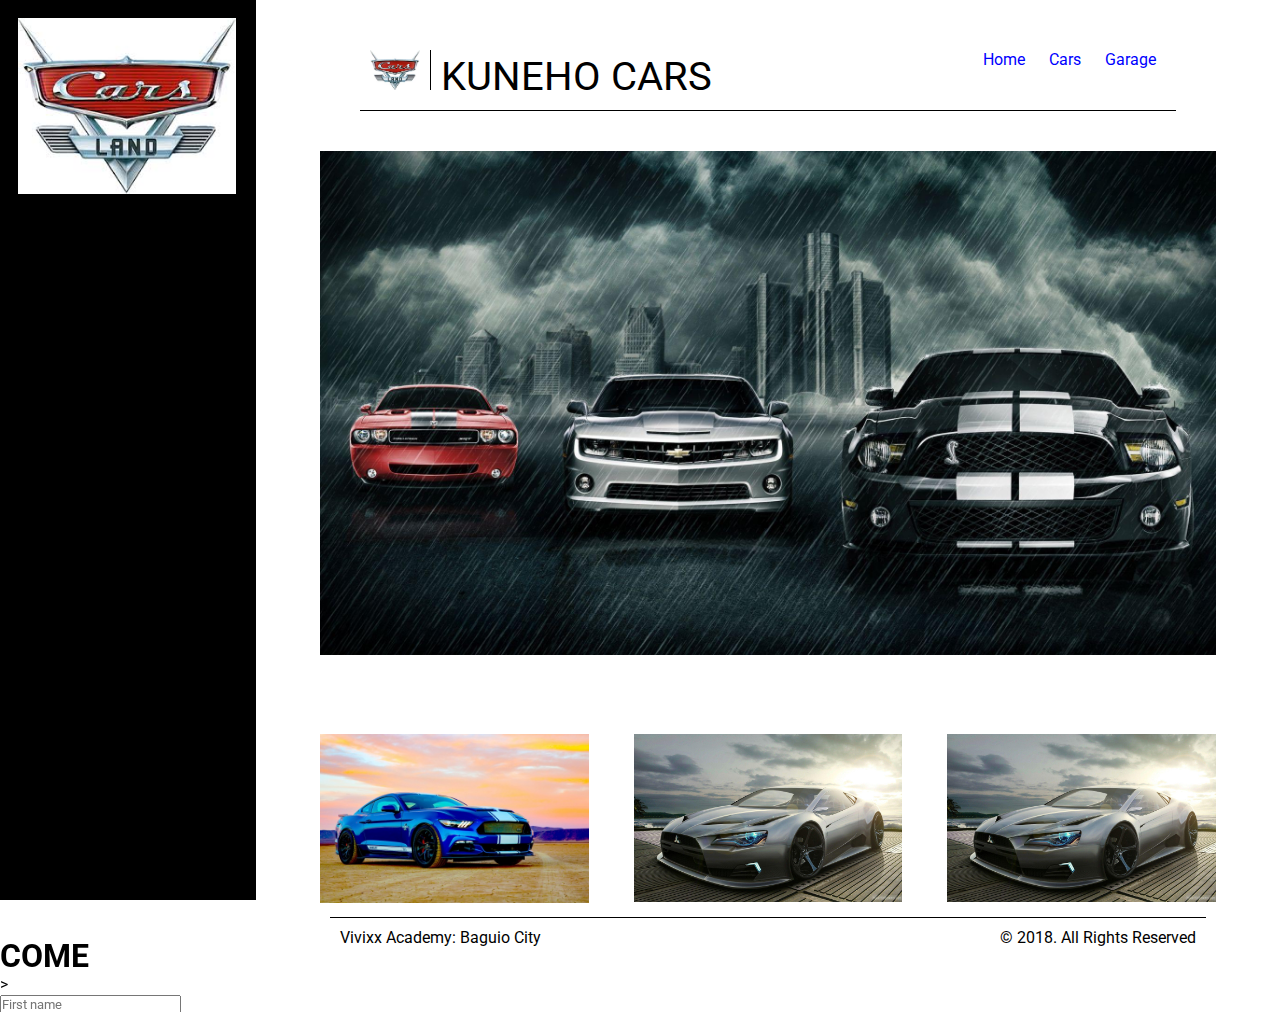
==== Layoutchallenge/fixedsidebar/index.html @ 165055a5 "First commit" ====
<!DOCTYPE html>
<html>
<head>
	<title>Three Boxes</title>
	<link rel="stylesheet" type="text/css" href="style.css">
</head>
<body>

	<div id="sidebar">
		<div class="sideimage"> <img src="img/logo.jpg"></div>
		<h1>COME</h1>>
		<div class="forms"> 
			<input type="text" placeholder="First name"> 
			<input type="text" placeholder="Last name">
			<input type="password" >
			</div>
	</div>

	<div id="sub-container">
	<div id="header">
		<div id="logo"><img src="img/logo.jpg">KUNEHO CARS</div>
		<div id="menu">
			<ul>
				<li><a href="#">Home</a></li>
				<li><a href="#">Cars</a></li>
				<li><a href="#">Garage</a></li>
			</ul>
			
		</div>
		<div class="clear"></div>
	</div>


	<div id="hero"><img src="img/hero.jpg">
	</div>


	<div id="featured">
		<div class="featured-image"><img src="img/shelby.jpg"></div>
		<div class="featured-image center"><img src="img/featcar.jpg"></div>
		<div class="featured-image last"><img src="img/featcar.jpg"></div>
		<div class="clear"></div>
	</div>
	


	<div id="footer">
		<div id="address">Vivixx Academy: Baguio City</div>
		<div id="copyright">&copy; 2018. All Rights Reserved</div>
	</div>
</div>>
	
</body>
</html>
---- Layoutchallenge/fixedsidebar/style.css ----
@import url('https://fonts.googleapis.com/css?family=Roboto');

* {margin:0;
	padding:0;
	font-family: 'Roboto', sans-serif;
}

.clear{clear:both;}

body{padding: 0px;
background-color: #ffffff;}

#sub-container{width:70%;margin:0 5% 5% 5%;
	float:right }

#sidebar{width: 20%;
		height: 100%;
		position: fixed;
		background-color: black;
	float:left }

	.sideimage {padding: 7.2%;
				width:100%;
				height:100%;}

	.sideimage img{width:85%;
				   height:auto;}

	.sideimage p{padding: 7.2%;
		color:#ffffff;}

#header{
	margin: 40px;
	padding: 10px;
	border-bottom: 1px solid #000000;
}

#logo {font-size: 40px }
#logo img{
	height: 40px;
	width: auto;
	border-right: 1px solid #000000;
	margin-right: 10px;
	padding-right: 10px;

}

#logo, #menu, #address, #copyright{
	float: left;
	width: 50%;
}

#menu{ text-align: right }

#menu ul{
	list-style: none;
	
}

#menu ul li{
display: inline-block;}

#menu ul li a{text-decoration: none;
	color: #0000ff;
	padding: 10px;
}

#hero{
	margin:30px 0px;
}

#hero img{width:100%;
			height: auto;}




.featured-image {float: left;
				width: 30%;
				margin-top: 5%;			
}

.featured-image.center {margin: 5% 5% 0 5%;
}

.featured-image img{width: 100%;
					height: auto;}




#copyright{ text-align: right }

#footer{
	margin: 10px;
	padding: 10px;
	border-top: 1px solid #000000;
}
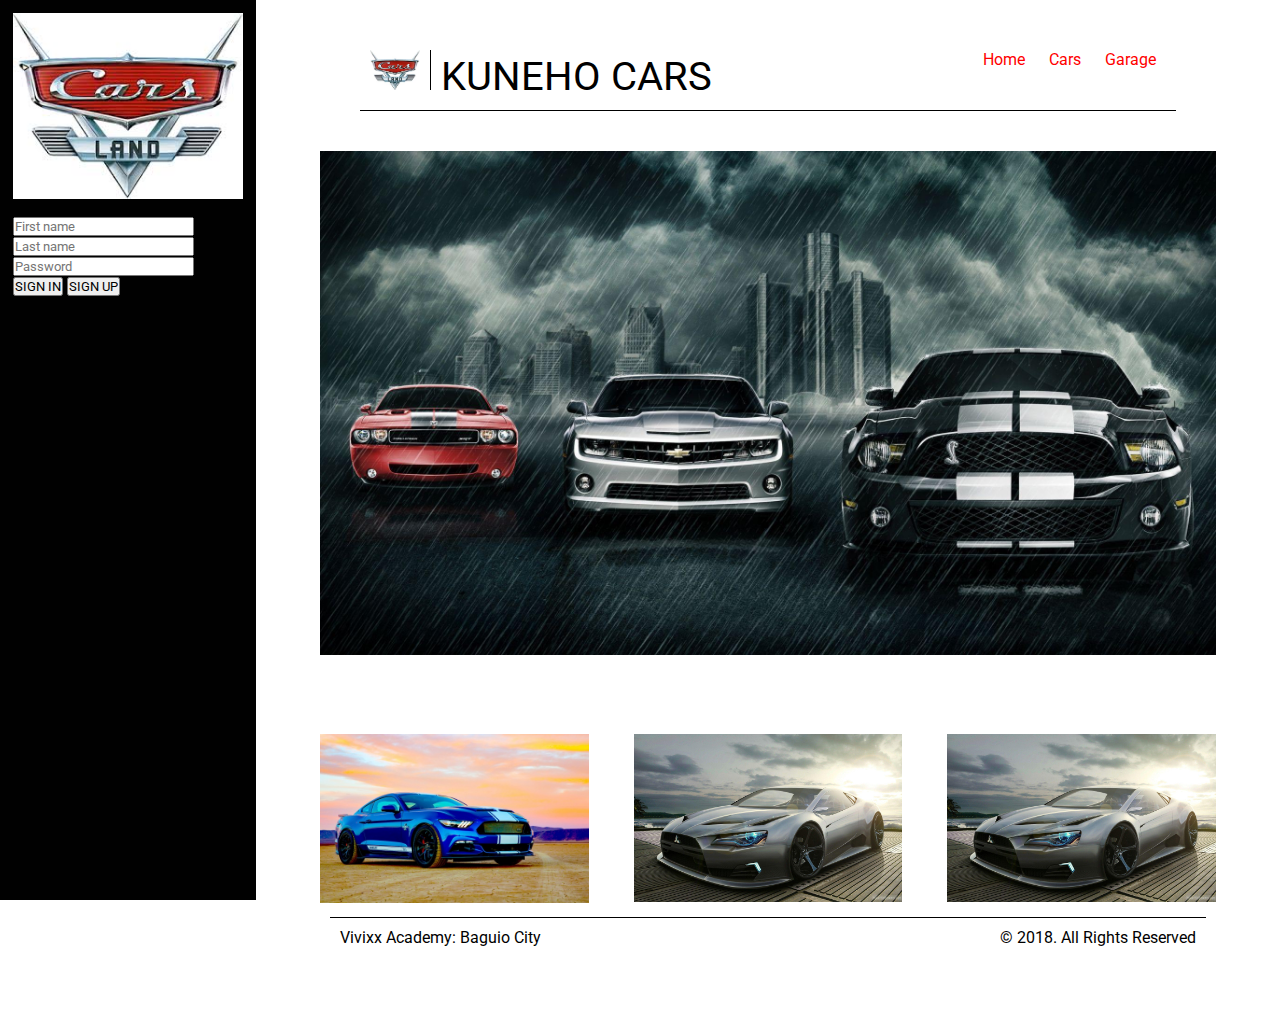
==== commit cd2c3d1c: "very few updates" ====
--- a/Layoutchallenge/fixedsidebar/index.html
+++ b/Layoutchallenge/fixedsidebar/index.html
@@ -8,17 +8,19 @@
 
 	<div id="sidebar">
 		<div class="sideimage"> <img src="img/logo.jpg"></div>
-		<h1>COME</h1>>
+		
 		<div class="forms"> 
 			<input type="text" placeholder="First name"> 
 			<input type="text" placeholder="Last name">
-			<input type="password" >
-			</div>
+			<input type="password" placeholder="Password">
+<br>
+			<input type="button" value="SIGN IN" > <input type="button" value="SIGN UP">
+		</div>
 	</div>
 
 	<div id="sub-container">
 	<div id="header">
-		<div id="logo"><img src="img/logo.jpg">KUNEHO CARS</div>
+		<div id="logo"><img src="img/logo.jpg"><span>KUNEHO CARS</span></div>
 		<div id="menu">
 			<ul>
 				<li><a href="#">Home</a></li>
--- a/Layoutchallenge/fixedsidebar/style.css
+++ b/Layoutchallenge/fixedsidebar/style.css
@@ -10,24 +10,29 @@
 body{padding: 0px;
 background-color: #ffffff;}
 
+span{font-size: 100%}
 #sub-container{width:70%;margin:0 5% 5% 5%;
 	float:right }
 
 #sidebar{width: 20%;
 		height: 100%;
 		position: fixed;
-		background-color: black;
+		background-color: rgba(1, 1, 1, 1);
 	float:left }
 
-	.sideimage {padding: 7.2%;
-				width:100%;
-				height:100%;}
-
-	.sideimage img{width:85%;
+.forms{
+		width: 90%;
+		margin: auto;
+	}
+
+.sideimage {padding:5%;
+				width:90%;
+				height:auto;}
+
+	.sideimage img{width:100%;
 				   height:auto;}
 
-	.sideimage p{padding: 7.2%;
-		color:#ffffff;}
+	
 
 #header{
 	margin: 40px;
@@ -61,7 +66,7 @@
 display: inline-block;}
 
 #menu ul li a{text-decoration: none;
-	color: #0000ff;
+	color: #ff0000;
 	padding: 10px;
 }
 
@@ -69,27 +74,30 @@
 	margin:30px 0px;
 }
 
-#hero img{width:100%;
-			height: auto;}
-
-
-
-
-.featured-image {float: left;
-				width: 30%;
-				margin-top: 5%;			
-}
-
-.featured-image.center {margin: 5% 5% 0 5%;
-}
-
-.featured-image img{width: 100%;
-					height: auto;}
-
-
-
-
-#copyright{ text-align: right }
+#hero img{
+	width:100%;
+	height: auto;}
+
+
+.featured-image {
+	float: left;
+	width: 30%;
+	margin-top: 5%;			
+}
+
+.featured-image.center {
+	margin: 5% 5% 0 5%;
+}
+
+.featured-image img{
+	width: 100%;
+	height: auto;}
+
+
+
+
+#copyright{ 
+	text-align: right }
 
 #footer{
 	margin: 10px;
@@ -102,7 +110,92 @@
 
 
 
-
-
-
-
+@media(max-width:768px ){
+#sidebar{
+	width: 100%;
+	height: 20%;
+	position: fixed;
+	background-color: black;
+	}
+
+#sub-container{
+	width:90%;
+	margin:0 5% 0 5%;
+	margin-top: 22%;
+	}
+
+ #header{
+	margin: 0px;
+	padding: 0px;
+	border-bottom: 1px solid #000000;
+	}
+
+span{font-size: 70%;
+	}
+
+.sideimage {
+	padding:1%;
+	float: left;
+	width:20%;
+	height:auto;
+	}
+
+	.sideimage img{
+		width:70%;
+		height:auto;
+	}
+
+.featured-image {
+	width: 80%;
+	margin:auto;	
+}
+
+.featured-image.center {
+	margin: 0% 5% 0 0;
+	margin:auto;
+}	
+
+	.featured-image img{
+		width: 100%;
+		height: auto;
+	}
+
+.forms{
+	float:left;
+	width: 70%;
+	margin-top:5% ;
+	}
+
+}
+
+
+
+@media(max-width:400px ){
+#sidebar{width: 100%;
+		height: 10%;
+		position: fixed;
+		background-color: black;
+	 }
+
+
+}
+
+
+
+
+
+
+
+
+
+
+}
+
+
+
+
+
+
+
+
+
